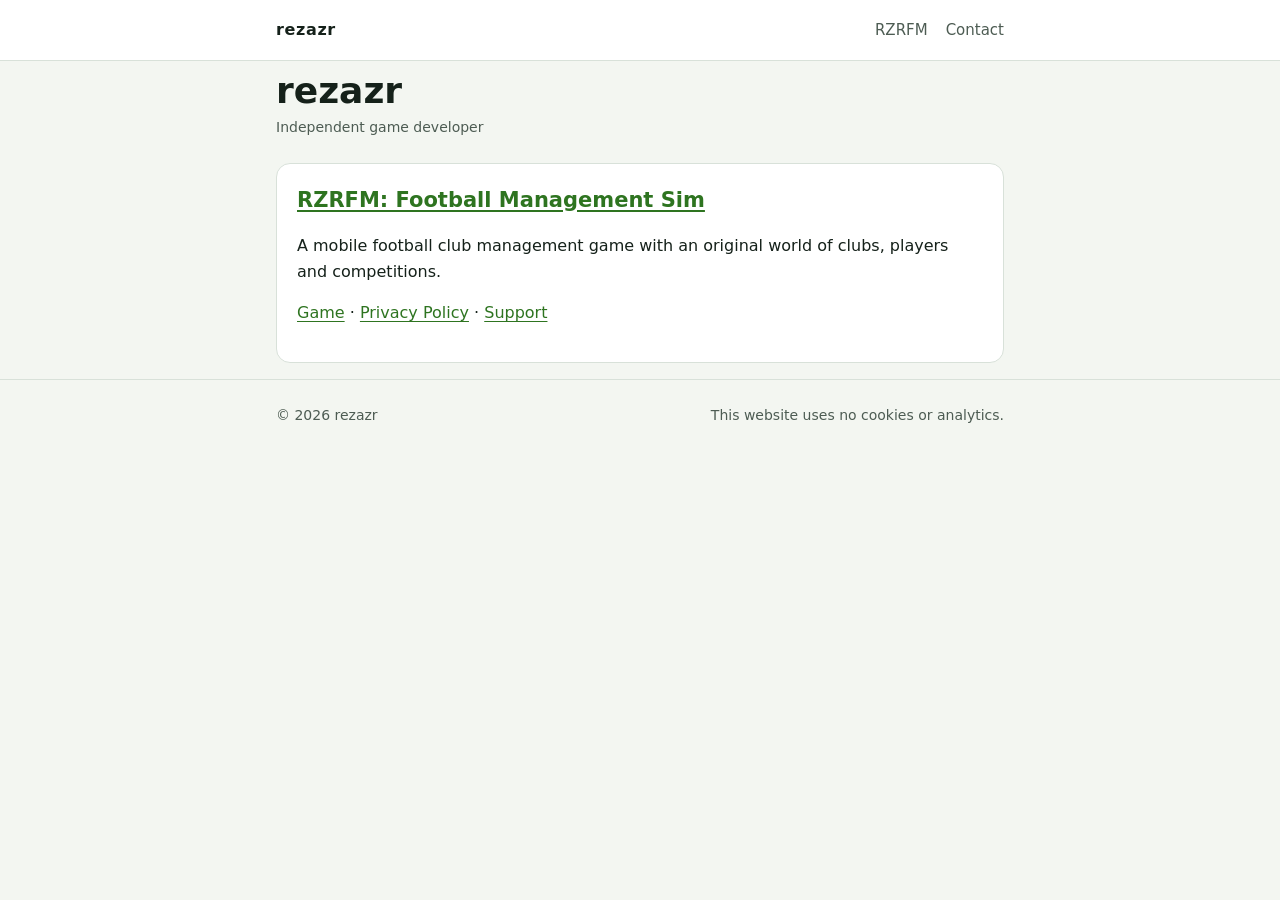
==== index.html @ 5dc86e78 "Add RZRFM game, privacy policy and support pages Co-Authored-By: Claude Opus 5.5 <noreply@anthropic." ====
<!doctype html>
<html lang="en">
<head>
  <meta charset="utf-8">
  <meta name="viewport" content="width=device-width, initial-scale=1">
  <title>rezazr games</title>
  <meta name="description" content="Games by rezazr, an independent developer.">
  <link rel="stylesheet" href="assets/site.css">
</head>
<body>
  <header class="top">
    <div class="wrap">
      <a class="brand" href="./">rezazr</a>
      <nav class="nav" aria-label="Site">
        <a href="rzrfm/">RZRFM</a>
        <a href="mailto:rezazramadhan@gmail.com">Contact</a>
      </nav>
    </div>
  </header>

  <main class="wrap">
    <h1>rezazr</h1>
    <p class="meta">Independent game developer</p>

    <div class="card">
      <h2><a href="rzrfm/">RZRFM: Football Management Sim</a></h2>
      <p>A mobile football club management game with an original world of clubs, players and competitions.</p>
      <p><a href="rzrfm/">Game</a> · <a href="rzrfm/privacy.html">Privacy Policy</a> · <a href="rzrfm/support.html">Support</a></p>
    </div>
  </main>

  <footer class="foot">
    <div class="wrap">
      <span>© 2026 rezazr</span>
      <span>This website uses no cookies or analytics.</span>
    </div>
  </footer>
</body>
</html>
---- assets/site.css ----
:root {
  --bg: #f3f6f1;
  --surface: #ffffff;
  --text: #15211a;
  --muted: #4d5c53;
  --line: #d8e1d9;
  --accent: #2e7420;
  --accent-ink: #ffffff;
  --pitch: #1d3a26;
  --pitch-line: rgba(255, 255, 255, 0.14);
  --radius: 14px;
  color-scheme: light;
}

@media (prefers-color-scheme: dark) {
  :root {
    --bg: #0b130e;
    --surface: #121e17;
    --text: #e7efe9;
    --muted: #9cb0a3;
    --line: #22342a;
    --accent: #b4ef3c;
    --accent-ink: #0b130e;
    --pitch: #10261a;
    --pitch-line: rgba(180, 239, 60, 0.12);
    color-scheme: dark;
  }
}

* { box-sizing: border-box; }

html { -webkit-text-size-adjust: 100%; }

body {
  margin: 0;
  background: var(--bg);
  color: var(--text);
  font: 16px/1.6 system-ui, -apple-system, "Segoe UI", Roboto, "Helvetica Neue", Arial, sans-serif;
}

a { color: var(--accent); text-underline-offset: 3px; }
a:hover { text-decoration-thickness: 2px; }

.wrap { max-width: 760px; margin: 0 auto; padding: 0 16px; }

.top {
  border-bottom: 1px solid var(--line);
  background: var(--surface);
}
.top .wrap {
  display: flex;
  align-items: center;
  justify-content: space-between;
  gap: 16px;
  min-height: 60px;
  flex-wrap: wrap;
}
.brand { font-weight: 800; letter-spacing: 0.04em; color: var(--text); text-decoration: none; }
.nav { display: flex; gap: 18px; flex-wrap: wrap; font-size: 15px; }
.nav a { color: var(--muted); text-decoration: none; }
.nav a:hover, .nav a[aria-current="page"] { color: var(--text); }

.hero {
  background:
    repeating-linear-gradient(90deg, transparent 0 56px, var(--pitch-line) 56px 57px),
    linear-gradient(180deg, var(--pitch), var(--pitch));
  color: #eef6ef;
  padding: 56px 0 48px;
}
.hero h1 { font-size: clamp(30px, 6vw, 44px); line-height: 1.15; margin: 0 0 12px; }
.hero p { margin: 0; max-width: 560px; color: #cfe0d3; }
.kicker {
  display: inline-block;
  margin-bottom: 14px;
  font-size: 13px;
  font-weight: 700;
  letter-spacing: 0.12em;
  text-transform: uppercase;
  color: #b4ef3c;
}

main { padding: 32px 0 56px; }
main h1 { font-size: clamp(28px, 5vw, 36px); line-height: 1.2; margin: 8px 0 4px; }
main h2 { font-size: 21px; margin: 36px 0 8px; scroll-margin-top: 16px; }
main h3 { font-size: 17px; margin: 22px 0 4px; }
.meta { color: var(--muted); font-size: 14px; margin: 0 0 24px; }

.card {
  background: var(--surface);
  border: 1px solid var(--line);
  border-radius: var(--radius);
  padding: 20px;
  margin: 16px 0;
}
.card h2, .card h3 { margin-top: 0; }

.actions { display: flex; gap: 12px; flex-wrap: wrap; margin-top: 24px; }
.button {
  display: inline-block;
  padding: 10px 18px;
  border-radius: 999px;
  background: var(--accent);
  color: var(--accent-ink);
  font-weight: 700;
  text-decoration: none;
}
.button.ghost { background: transparent; color: inherit; border: 1px solid currentColor; }
.hero .button.ghost { color: #eef6ef; }

.table-scroll { overflow-x: auto; margin: 12px 0; }
table { width: 100%; border-collapse: collapse; font-size: 15px; min-width: 520px; }
th, td { text-align: left; vertical-align: top; padding: 10px 12px; border-bottom: 1px solid var(--line); }
th { color: var(--muted); font-weight: 600; font-size: 13px; text-transform: uppercase; letter-spacing: 0.06em; }

details { border-top: 1px solid var(--line); padding: 12px 0; }
details:last-of-type { border-bottom: 1px solid var(--line); }
summary { cursor: pointer; font-weight: 650; }
details p { margin: 8px 0 0; }

ul { padding-left: 22px; }
li { margin: 4px 0; }

.foot { border-top: 1px solid var(--line); color: var(--muted); font-size: 14px; padding: 24px 0 40px; }
.foot .wrap { display: flex; gap: 16px; justify-content: space-between; flex-wrap: wrap; }
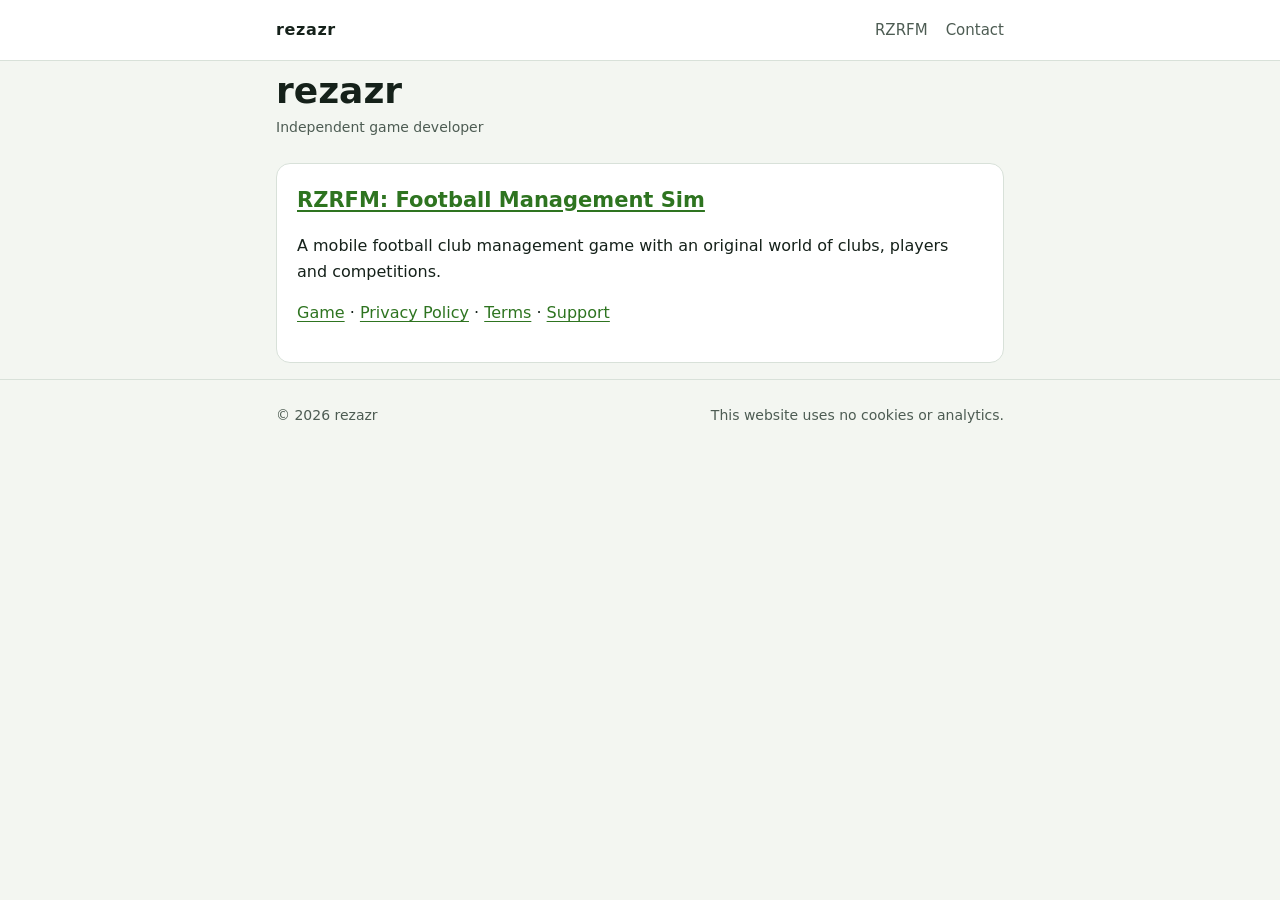
==== commit 7067c73e: "Add RZRFM Terms of Service and link it from every page Co-Authored-By: Claude Opus 5.5 <noreply@anth" ====
--- a/index.html
+++ b/index.html
@@ -13,7 +13,7 @@
       <a class="brand" href="./">rezazr</a>
       <nav class="nav" aria-label="Site">
         <a href="rzrfm/">RZRFM</a>
-        <a href="mailto:rezazramadhan@gmail.com">Contact</a>
+        <a href="mailto:rezazramadan1+games@gmail.com">Contact</a>
       </nav>
     </div>
   </header>
@@ -25,7 +25,7 @@
     <div class="card">
       <h2><a href="rzrfm/">RZRFM: Football Management Sim</a></h2>
       <p>A mobile football club management game with an original world of clubs, players and competitions.</p>
-      <p><a href="rzrfm/">Game</a> · <a href="rzrfm/privacy.html">Privacy Policy</a> · <a href="rzrfm/support.html">Support</a></p>
+      <p><a href="rzrfm/">Game</a> · <a href="rzrfm/privacy.html">Privacy Policy</a> · <a href="rzrfm/terms.html">Terms</a> · <a href="rzrfm/support.html">Support</a></p>
     </div>
   </main>
 
